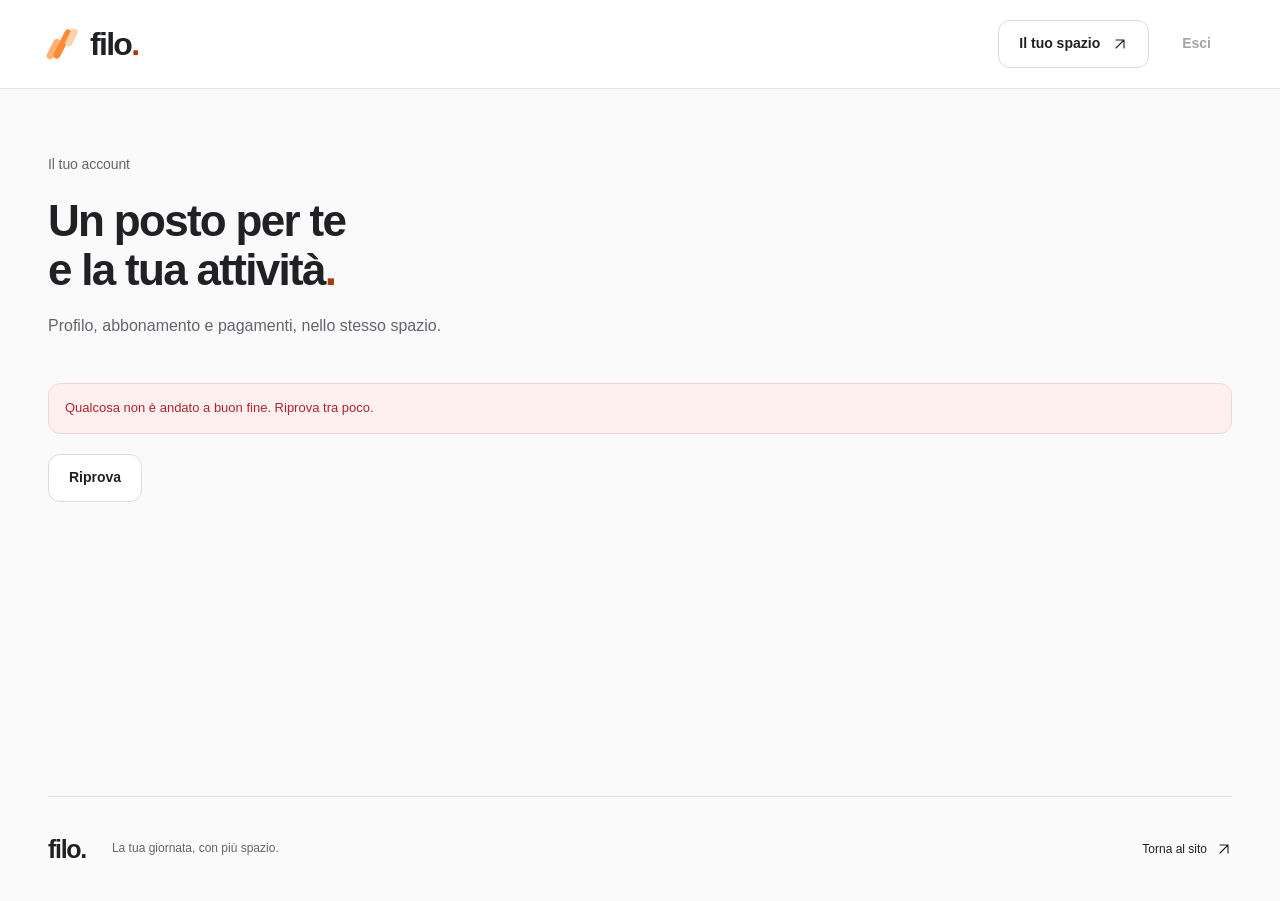
==== static/account.html @ f43377eb "Add public Filo site, persistent accounts and Stripe subscription flow" ====
<!doctype html>
<html lang="it">
<head>
  <meta charset="UTF-8">
  <meta name="viewport" content="width=device-width, initial-scale=1.0">
  <meta name="theme-color" content="#fafafa">
  <meta name="robots" content="noindex">
  <title>Il tuo account · Filo</title>
  <link rel="stylesheet" href="/static/site.css">
  <script src="/static/site.js" defer></script>
</head>
<body data-page="account">
  <a class="skip-link" href="#main-content">Vai al contenuto</a>
  <header class="site-header"><div class="header-inner"><a class="brand" href="/" aria-label="Filo, homepage"><span class="brand-mark" aria-hidden="true"><i></i><i></i><i></i></span><span>filo<span class="brand-dot">.</span></span></a><nav class="site-nav" aria-label="Navigazione account"><a class="button secondary" href="/app">Il tuo spazio <svg class="arrow-icon" viewBox="0 0 24 24" aria-hidden="true" focusable="false"><path d="M6 18 18 6M6 6h12v12"/></svg></a><button id="account-logout" class="button ghost" type="button" disabled>Esci</button></nav></div></header>
  <main id="main-content" class="account-main content-width" tabindex="-1">
    <div class="account-heading"><p class="eyebrow">Il tuo account</p><h1>Un posto per te<br>e la tua attività<span class="accent-dot">.</span></h1><p>Profilo, abbonamento e pagamenti, nello stesso spazio.</p></div>
    <div id="account-loading" class="notice quiet" role="status">Carichiamo il tuo account…</div>
    <div id="account-error" class="notice error" role="alert" hidden></div>
    <div id="account-content" class="account-grid" hidden>
      <section class="account-card profile-card" aria-labelledby="profile-title"><span id="profile-avatar" class="profile-avatar" aria-hidden="true">F</span><h2 id="profile-title">Il tuo profilo</h2><dl class="profile-details"><div><dt>Nome</dt><dd id="profile-name">—</dd></div><div><dt>Email o nome utente</dt><dd id="profile-email">—</dd></div><div><dt>Accesso</dt><dd id="profile-role">Account Filo</dd></div></dl><a class="button secondary full-width" href="/app">Apri la tua giornata <svg class="arrow-icon" viewBox="0 0 24 24" aria-hidden="true" focusable="false"><path d="M6 18 18 6M6 6h12v12"/></svg></a></section>
      <section class="account-card subscription-card" aria-labelledby="subscription-title">
        <div class="subscription-header"><h2 id="subscription-title">Il tuo abbonamento</h2><span id="subscription-status" class="status-pill">In caricamento</span></div>
        <div id="billing-return-notice" class="notice quiet" role="status" hidden></div>
        <h3 id="plan-name" class="plan-name">Filo</h3><p id="plan-price" class="plan-price"></p><p id="subscription-description" class="subscription-description"></p>
        <ul id="plan-features" class="plan-features"></ul>
        <div id="billing-unavailable" class="notice quiet" hidden><strong>I pagamenti non sono ancora disponibili.</strong><p>Il piano è in configurazione. Qui compariranno il prezzo e il pulsante per abbonarti quando sarà pronto.</p></div>
        <div class="billing-actions"><button id="billing-checkout" class="button primary" type="button" hidden>Vai al pagamento <svg class="arrow-icon" viewBox="0 0 24 24" aria-hidden="true" focusable="false"><path d="M6 18 18 6M6 6h12v12"/></svg></button><button id="billing-portal" class="button secondary" type="button" hidden>Gestisci abbonamento <svg class="arrow-icon" viewBox="0 0 24 24" aria-hidden="true" focusable="false"><path d="M6 18 18 6M6 6h12v12"/></svg></button><button id="billing-refresh" class="button ghost" type="button">Aggiorna stato</button></div>
        <p id="billing-payment-note" class="field-hint" hidden>Nel checkout vedrai il totale prima di confermare il pagamento.</p>
        <p id="billing-progress" class="field-hint" role="status" aria-live="polite"></p>
        <div id="billing-error" class="notice error" role="alert" hidden></div>
      </section>
    </div>
  </main>
  <footer class="site-footer content-width"><a class="footer-brand" href="/">filo.</a><p>La tua giornata, con più spazio.</p><a class="text-link" href="/">Torna al sito <svg class="arrow-icon" viewBox="0 0 24 24" aria-hidden="true" focusable="false"><path d="M6 18 18 6M6 6h12v12"/></svg></a></footer>
</body>
</html>
---- static/site.css ----
:root {
  --ink: #202124;
  --muted: #62656b;
  --bg: #fafafa;
  --surface: #fff;
  --quiet: #f0f1f2;
  --line: #e4e5e7;
  --accent: #ff8a30;
  --accent-hover: #ff9d50;
  --accent-ink: #a53e08;
  --error: #b42329;
  font-family: -apple-system, BlinkMacSystemFont, "Segoe UI", Inter, sans-serif;
  color: var(--ink);
  background: var(--bg);
  font-synthesis: none;
  -webkit-font-smoothing: antialiased;
}
* { box-sizing: border-box; }
html { scroll-behavior: smooth; scroll-padding-top: 100px; }
body { margin: 0; font-size: 16px; }
a { color: inherit; text-decoration: none; }
button, input { font: inherit; }
button { cursor: pointer; }
button:disabled { cursor: wait; opacity: .58; }
h1, h2, h3, p { margin: 0; }
p { color: var(--muted); line-height: 1.65; }
input, button, a { -webkit-tap-highlight-color: transparent; }
button, a { touch-action: manipulation; }
[hidden] { display: none !important; }
:focus-visible { outline: 3px solid var(--ink); outline-offset: 4px; }
main:focus { outline: none; }
.content-width { width: min(1184px, calc(100% - 96px)); margin-inline: auto; }
.skip-link { position: fixed; z-index: 20; top: 12px; left: 16px; min-height: 44px; padding: 12px 18px; border-radius: 10px; background: var(--ink); color: white; transform: translateY(-150%); }
.skip-link:focus { transform: translateY(0); }
.site-header { border-bottom: 1px solid var(--line); background: var(--surface); }
.header-inner { width: min(1280px, calc(100% - 96px)); min-height: 88px; margin: 0 auto; display: flex; align-items: center; justify-content: space-between; gap: 24px; }
.brand { display: inline-flex; align-items: center; gap: 12px; font-size: 32px; font-weight: 700; letter-spacing: -1.7px; min-height: 44px; flex-shrink: 0; }
.brand-dot { color: var(--accent-ink); }
.brand-mark { width: 30px; height: 32px; position: relative; }
.brand-mark i { position: absolute; width: 7px; border-radius: 6px; transform: rotate(27deg); background: var(--accent); }
.brand-mark i:nth-child(1) { height: 22px; left: 2px; top: 10px; background: #ffb075; }
.brand-mark i:nth-child(2) { height: 32px; left: 11px; top: 0; }
.brand-mark i:nth-child(3) { height: 19px; left: 20px; top: 0; background: #ffd1ac; }
.site-nav { display: flex; align-items: center; gap: 12px; }
.nav-link { display: flex; align-items: center; min-height: 44px; padding: 8px 12px; font-size: 14px; color: var(--muted); }
.nav-link:hover { color: var(--ink); }
.button { display: inline-flex; align-items: center; justify-content: center; gap: 12px; min-height: 48px; padding: 12px 20px; border: 1px solid transparent; border-radius: 12px; font-size: 14px; font-weight: 600; line-height: 1.4; text-align: center; transition: background .15s ease; }
.button > span { font-size: 18px; line-height: 1; }
.arrow-icon { width: 16px; height: 16px; display: inline-block; flex-shrink: 0; fill: none; stroke: currentColor; stroke-width: 1.65; stroke-linecap: round; stroke-linejoin: round; }
.button.primary { color: var(--ink); background: var(--accent); }
.button.primary:hover { background: var(--accent-hover); }
.button.secondary { background: white; border-color: #d9dbdf; }
.button.secondary:hover { background: var(--quiet); }
.button.ghost { color: var(--muted); background: transparent; }
.button.ghost:hover { background: var(--quiet); color: var(--ink); }
.full-width { width: 100%; }
.text-link { display: inline-flex; align-items: center; gap: 9px; min-height: 44px; font-size: 14px; font-weight: 500; }
.text-link:hover { text-decoration: underline; text-underline-offset: 4px; }
.text-link > span { font-size: 18px; }
.eyebrow { color: var(--muted); font-size: 14px; font-weight: 500; letter-spacing: -.1px; margin-bottom: 20px; }
.accent-dot { color: var(--accent-ink); }
.hero { display: grid; grid-template-columns: minmax(0, 1fr) minmax(0, 1fr); gap: 58px; padding-block: 104px 112px; align-items: center; }
.hero h1, .auth-intro h1 { font-size: clamp(44px, 4.3vw, 62px); line-height: 1.04; letter-spacing: -2.8px; font-weight: 650; }
.hero-description { margin-top: 26px; max-width: 425px; font-size: 18px; line-height: 1.6; }
.hero-actions { display: flex; align-items: center; flex-wrap: wrap; gap: 16px 22px; margin-top: 32px; }
.hero-note { margin-top: 18px; font-size: 12px; }
.product-composition { min-width: 0; padding: 20px; background: #f0f1f2; border: 1px solid #e7e8ea; border-radius: 28px; }
.composition-label { display: flex; align-items: center; justify-content: space-between; margin: 2px 4px 18px; }
.small-brand { font-size: 23px; font-weight: 700; letter-spacing: -1.3px; }
.composition-label > span:last-child { font-size: 12px; color: var(--muted); }
.composition-grid { display: grid; grid-template-columns: minmax(0, 1.2fr) minmax(0, .85fr); gap: 12px; }
.product-priorities { padding: 22px 20px; border: 1px solid var(--line); background: white; border-radius: 18px; }
.product-card-top { display: flex; align-items: flex-start; justify-content: space-between; gap: 8px; padding-bottom: 14px; }
.product-card-top h2 { font-size: 25px; font-weight: 650; letter-spacing: -.9px; line-height: 1.15; }
.circle-arrow { display: flex; align-items: center; justify-content: center; flex-shrink: 0; width: 28px; height: 28px; border-radius: 50%; background: var(--accent); font-size: 20px; }
.product-line { display: flex; align-items: flex-start; gap: 10px; border-top: 1px solid var(--line); padding-top: 17px; margin-top: 17px; }
.product-number { display: flex; align-items: center; justify-content: center; width: 24px; height: 24px; flex-shrink: 0; border-radius: 7px; background: var(--quiet); color: var(--muted); font-size: 12px; font-weight: 600; }
.product-number.first { background: #fff3e9; color: var(--accent-ink); }
.product-line h3 { font-size: 13px; font-weight: 600; line-height: 1.45; }
.product-line p { margin-top: 5px; font-size: 12px; line-height: 1.5; }
.product-side { display: flex; flex-direction: column; gap: 12px; }
.product-recap, .product-agenda { padding: 20px 18px; border-radius: 18px; }
.product-recap { background: #e5e7e9; }
.product-agenda { flex: 1; background: white; border: 1px solid var(--line); }
.product-label { display: block; color: var(--muted); font-size: 10px; font-weight: 600; letter-spacing: .04em; margin-bottom: 13px; }
.product-side h3 { font-size: 19px; line-height: 1.2; letter-spacing: -.5px; font-weight: 600; }
.product-side p { margin-top: 9px; font-size: 12px; line-height: 1.5; }
.agenda-glyph { display: flex; gap: 5px; margin-bottom: 13px; }
.agenda-glyph i { width: 16px; height: 3px; border-radius: 3px; background: #d7d9dd; }
.agenda-glyph i:first-child { background: var(--accent); }
.composition-caption { margin: 13px 4px 0; color: var(--muted); font-size: 11px; }
.how-section { padding-block: 90px 100px; border-top: 1px solid var(--line); border-bottom: 1px solid var(--line); background: white; }
.section-heading h2, .plan-copy h2, .closing-section h2 { font-size: 44px; line-height: 1.12; letter-spacing: -1.7px; font-weight: 650; }
.feature-grid { display: grid; grid-template-columns: repeat(3, minmax(0, 1fr)); gap: 54px; margin-top: 54px; }
.feature-index { display: block; padding-bottom: 18px; margin-bottom: 20px; border-bottom: 1px solid var(--line); color: var(--muted); font-size: 13px; font-variant-numeric: tabular-nums; }
.feature h3 { font-size: 20px; font-weight: 600; letter-spacing: -.5px; line-height: 1.35; }
.feature p { margin-top: 13px; font-size: 15px; }
.plan-section { display: grid; grid-template-columns: minmax(0, 1fr) minmax(0, .8fr); gap: 120px; padding-block: 106px; align-items: center; }
.plan-copy > p:last-child { margin-top: 26px; max-width: 480px; }
.plan-invitation { padding: 32px; border: 1px solid var(--line); border-radius: 24px; background: white; }
.plan-logo { display: block; font-size: 38px; line-height: 1; letter-spacing: -2px; font-weight: 700; margin-bottom: 38px; }
.plan-logo > span { color: var(--accent-ink); }
.plan-invitation h3 { font-size: 22px; letter-spacing: -.6px; font-weight: 600; }
.plan-invitation p { margin-top: 13px; font-size: 14px; }
.plan-invitation .button { margin-top: 26px; width: 100%; }
.closing-section { display: flex; align-items: center; justify-content: space-between; gap: 32px; padding-block: 54px 90px; }
.closing-section h2 { font-size: 36px; letter-spacing: -1.3px; }
.site-footer { display: flex; align-items: center; flex-wrap: wrap; gap: 18px 26px; padding-block: 30px; border-top: 1px solid var(--line); }
.footer-brand { font-size: 25px; font-weight: 700; letter-spacing: -1.3px; min-height: 44px; display: flex; align-items: center; }
.site-footer p { font-size: 12px; }
.site-footer > a:last-child { margin-left: auto; font-size: 12px; }
/* The login is an ordinary page, with no native browser authentication prompt. */
.auth-layout { display: grid; grid-template-columns: minmax(0, 1fr) minmax(0, 430px); gap: 88px; align-items: center; min-height: calc(100vh - 180px); padding-block: 64px; }
.auth-intro > p:not(.eyebrow) { margin-top: 26px; max-width: 380px; font-size: 18px; }
.auth-assurance { display: flex; align-items: flex-start; gap: 12px; max-width: 350px; margin-top: 60px; }
.auth-assurance > .arrow-icon { width: 30px; height: 30px; padding: 7px; background: var(--quiet); border-radius: 9px; flex-shrink: 0; }
.auth-assurance p { font-size: 13px; }
.auth-card { padding: 34px; background: white; border: 1px solid var(--line); border-radius: 24px; min-width: 0; }
.auth-heading { margin-bottom: 30px; }
.auth-heading h2 { font-size: 25px; font-weight: 600; letter-spacing: -.8px; line-height: 1.3; }
.auth-heading p { margin-top: 9px; font-size: 14px; }
.field { margin-bottom: 22px; }
label { display: block; color: var(--ink); font-size: 13px; font-weight: 600; margin-bottom: 9px; }
input { display: block; width: 100%; min-height: 48px; border: 1px solid #d9dbdf; border-radius: 11px; background: white; color: var(--ink); padding: 12px 13px; font-size: 16px; line-height: 1.4; }
input::placeholder { color: #707379; }
input:focus { border-color: var(--ink); outline: 2px solid var(--ink); outline-offset: 2px; }
.password-field { position: relative; }
.password-field input { padding-right: 76px; }
.password-toggle { position: absolute; right: 2px; top: 2px; min-height: 44px; padding: 10px 12px; border: 0; border-radius: 9px; background: transparent; color: var(--muted); font-size: 12px; font-weight: 600; }
.password-toggle:hover { color: var(--ink); background: var(--quiet); }
.field-hint { font-size: 12px; line-height: 1.55; margin-top: 9px; }
.registration-note { font-size: 12px; margin: 2px 0 22px; }
.legacy-note { margin: 0 0 22px; }
.legacy-note strong { font-weight: 600; color: var(--ink); }
.auth-switch { text-align: center; font-size: 13px; margin-top: 18px; }
.auth-switch .text-link { font-size: 13px; }
.auth-footer { display: flex; align-items: center; justify-content: space-between; min-height: 80px; border-top: 1px solid var(--line); }
.auth-footer span { font-size: 20px; font-weight: 600; letter-spacing: -1px; }
.auth-footer p { font-size: 12px; }
.notice { padding: 14px 16px; border-radius: 12px; font-size: 13px; line-height: 1.6; overflow-wrap: anywhere; margin-bottom: 20px; }
.notice.quiet { background: var(--quiet); color: var(--muted); }
.notice.error { background: #fff0f0; color: var(--error); border: 1px solid #f1d7d8; }
.notice strong { display: block; color: var(--ink); font-weight: 600; }
.notice p { margin-top: 4px; font-size: 13px; }
.account-main { padding-block: 64px 100px; min-height: calc(100vh - 193px); }
.account-heading { margin-bottom: 44px; }
.account-heading h1 { font-size: 44px; line-height: 1.12; letter-spacing: -1.7px; font-weight: 650; }
.account-heading > p:last-child { margin-top: 18px; font-size: 16px; }
.account-grid { display: grid; grid-template-columns: minmax(0, .65fr) minmax(0, 1fr); gap: 24px; align-items: start; }
.account-card { padding: 30px; background: white; border: 1px solid var(--line); border-radius: 22px; min-width: 0; }
.account-card h2 { font-size: 20px; font-weight: 600; letter-spacing: -.5px; }
.profile-avatar { display: flex; align-items: center; justify-content: center; width: 54px; height: 54px; border-radius: 50%; background: #e7e8eb; font-size: 20px; font-weight: 600; margin-bottom: 22px; }
.profile-details { margin: 30px 0; }
.profile-details > div { display: block; padding: 15px 0; border-top: 1px solid var(--line); }
.profile-details dt { color: var(--muted); font-size: 12px; }
.profile-details dd { margin: 7px 0 0; font-size: 14px; overflow-wrap: anywhere; line-height: 1.5; }
.subscription-header { display: flex; align-items: flex-start; justify-content: space-between; gap: 18px; margin-bottom: 30px; }
.status-pill { display: inline-flex; align-items: center; gap: 6px; background: var(--quiet); color: var(--muted); border-radius: 8px; padding: 6px 9px; font-size: 12px; font-weight: 500; white-space: nowrap; }
.status-pill::before { content: ""; width: 5px; height: 5px; border-radius: 50%; background: currentColor; }
.status-pill.active { background: #fff3e9; color: var(--accent-ink); }
.plan-name { font-size: 28px; font-weight: 650; letter-spacing: -.9px; }
.plan-price { font-size: 22px; font-weight: 500; letter-spacing: -.5px; color: var(--ink); margin-top: 9px; }
.subscription-description { margin-top: 15px; font-size: 14px; }
.plan-features { padding: 0; margin: 25px 0; list-style: none; display: grid; gap: 12px; }
.plan-features li { display: flex; align-items: flex-start; gap: 10px; color: var(--muted); font-size: 14px; line-height: 1.5; }
.plan-features li::before { content: "✓"; flex-shrink: 0; color: var(--ink); font-size: 13px; padding-top: 1px; }
.billing-actions { display: flex; align-items: center; flex-wrap: wrap; gap: 10px; }
#billing-return-notice { margin-top: -5px; }
#billing-error { margin-top: 18px; margin-bottom: 0; }
@media (min-width: 1440px) {
  .hero { gap: 68px; }
}
@media (max-width: 1100px) {
  .content-width, .header-inner { width: calc(100% - 64px); }
  .hero { gap: 32px; padding-block: 80px; }
  .hero h1, .auth-intro h1 { font-size: 48px; letter-spacing: -2.2px; }
  .hero-description { font-size: 16px; }
  .product-composition { padding: 15px; }
  .product-priorities { padding: 18px 14px; }
  .product-line { gap: 8px; }
  .product-recap, .product-agenda { padding: 18px 13px; }
  .product-card-top h2 { font-size: 23px; }
  .circle-arrow { display: none; }
  .product-side h3 { font-size: 18px; }
  .feature-grid { gap: 34px; }
  .plan-section { gap: 70px; }
  .auth-layout { gap: 50px; grid-template-columns: minmax(0, 1fr) minmax(0, 400px); }
}
@media (max-width: 860px) {
  .desktop-link { display: none; }
  .hero { grid-template-columns: 1fr; gap: 48px; max-width: 650px; }
  .hero h1, .auth-intro h1 { font-size: 58px; }
  .hero-description { max-width: 510px; font-size: 18px; }
  .hero-copy { max-width: 600px; }
  .product-composition { padding: 24px; }
  .product-priorities { padding: 25px; }
  .product-line { gap: 12px; padding-top: 20px; margin-top: 20px; }
  .product-card-top h2 { font-size: 29px; }
  .product-line h3 { font-size: 15px; }
  .product-line p { font-size: 13px; }
  .product-recap, .product-agenda { padding: 24px 22px; }
  .product-side h3 { font-size: 23px; }
  .product-side p { font-size: 13px; }
  .product-label { font-size: 11px; }
  .composition-caption { font-size: 12px; }
  .how-section { padding-block: 70px; }
  .section-heading h2, .plan-copy h2 { font-size: 38px; }
  .feature-grid { gap: 26px; }
  .feature h3 { font-size: 18px; }
  .feature p { font-size: 14px; }
  .plan-section { gap: 36px; padding-block: 80px; }
  .plan-invitation { padding: 25px; }
  .plan-invitation h3 { font-size: 20px; }
  .closing-section h2 { font-size: 32px; }
  .auth-layout { grid-template-columns: 1fr; gap: 36px; max-width: 460px; padding-block: 50px; }
  .auth-intro h1 { font-size: 42px; letter-spacing: -1.9px; }
  .auth-intro > p:not(.eyebrow) { font-size: 15px; margin-top: 18px; }
  .auth-assurance { display: none; }
  .account-grid { grid-template-columns: minmax(0, .72fr) minmax(0, 1fr); gap: 18px; }
  .account-card { padding: 24px; }
  .subscription-header { flex-direction: column; gap: 12px; }
}
@media (max-width: 600px) {
  .content-width, .header-inner { width: calc(100% - 40px); }
  .header-inner { min-height: 76px; gap: 12px; }
  .brand { font-size: 29px; gap: 9px; }
  .brand-mark { transform: scale(.85); transform-origin: left center; width: 26px; }
  .site-nav { gap: 6px; }
  .header-cta { display: none; }
  .button { min-height: 48px; padding: 12px 16px; }
  .site-nav .button { min-height: 44px; padding: 10px 12px; font-size: 13px; }
  .site-nav .button > span { font-size: 17px; }
  .hero { gap: 40px; padding-block: 56px 60px; }
  .eyebrow { font-size: 13px; margin-bottom: 18px; }
  .hero h1 { font-size: clamp(39px, 10.8vw, 58px); letter-spacing: -2px; }
  .hero-description { margin-top: 22px; font-size: 16px; }
  .hero-actions { gap: 12px; margin-top: 26px; align-items: flex-start; flex-direction: column; }
  .hero-note { font-size: 12px; margin-top: 15px; }
  .product-composition { padding: 14px; border-radius: 22px; }
  .composition-grid { grid-template-columns: minmax(0, 1fr); gap: 10px; }
  .composition-label { margin-bottom: 14px; }
  .product-priorities { padding: 22px; border-radius: 16px; }
  .product-card-top h2 { font-size: 26px; }
  .product-card-top h2 br { display: none; }
  .circle-arrow { display: flex; }
  .product-line { gap: 12px; padding-top: 16px; margin-top: 16px; }
  .product-line h3 { font-size: 14px; }
  .product-line p { font-size: 12px; }
  .product-side { display: grid; grid-template-columns: minmax(0, 1fr) minmax(0, 1fr); gap: 10px; }
  .product-recap, .product-agenda { border-radius: 16px; padding: 18px 14px; }
  .product-side h3 { font-size: 19px; }
  .product-side p { font-size: 12px; }
  .product-label { font-size: 10px; }
  .agenda-glyph { display: none; }
  .composition-caption { font-size: 11px; margin-inline: 2px; }
  .how-section { padding-block: 58px 60px; }
  .section-heading h2, .plan-copy h2 { font-size: 33px; letter-spacing: -1.3px; }
  .feature-grid { grid-template-columns: 1fr; gap: 34px; margin-top: 36px; }
  .feature-index { padding-bottom: 12px; margin-bottom: 16px; }
  .feature h3 { font-size: 21px; }
  .feature p { font-size: 15px; margin-top: 9px; }
  .plan-section { grid-template-columns: 1fr; gap: 32px; padding-block: 60px; }
  .plan-copy > p:last-child { margin-top: 20px; font-size: 15px; }
  .plan-invitation { padding: 25px; border-radius: 20px; }
  .plan-logo { margin-bottom: 26px; }
  .plan-invitation h3 { font-size: 22px; }
  .closing-section { align-items: flex-start; flex-direction: column; padding-block: 16px 60px; gap: 25px; }
  .closing-section h2 { font-size: 30px; }
  .site-footer { column-gap: 20px; row-gap: 6px; padding-block: 24px; }
  .site-footer > a:last-child { margin-left: 0; width: 100%; }
  .site-footer p { font-size: 11px; }
  .header-inner > .text-link { font-size: 12px; gap: 5px; }
  .auth-layout { padding-block: 38px 44px; gap: 30px; }
  .auth-intro h1 { font-size: 37px; letter-spacing: -1.7px; }
  .auth-card { padding: 26px 22px; border-radius: 20px; }
  .auth-heading h2 { font-size: 23px; }
  .auth-heading { margin-bottom: 25px; }
  .auth-footer { min-height: 72px; }
  .account-main { padding-block: 38px 60px; }
  .account-heading { margin-bottom: 28px; }
  .account-heading h1 { font-size: 34px; letter-spacing: -1.5px; }
  .account-heading > p:last-child { font-size: 14px; margin-top: 16px; }
  .account-grid { grid-template-columns: 1fr; gap: 20px; }
  .account-card { padding: 24px; border-radius: 20px; }
  .subscription-header { flex-direction: row; flex-wrap: wrap; }
  .billing-actions { align-items: stretch; }
  .billing-actions > .button:not(.ghost) { width: 100%; }
  .plan-price { font-size: 20px; }
}
@media (prefers-reduced-motion: reduce) {
  html { scroll-behavior: auto; }
  *, *::before, *::after { transition: none !important; }
}
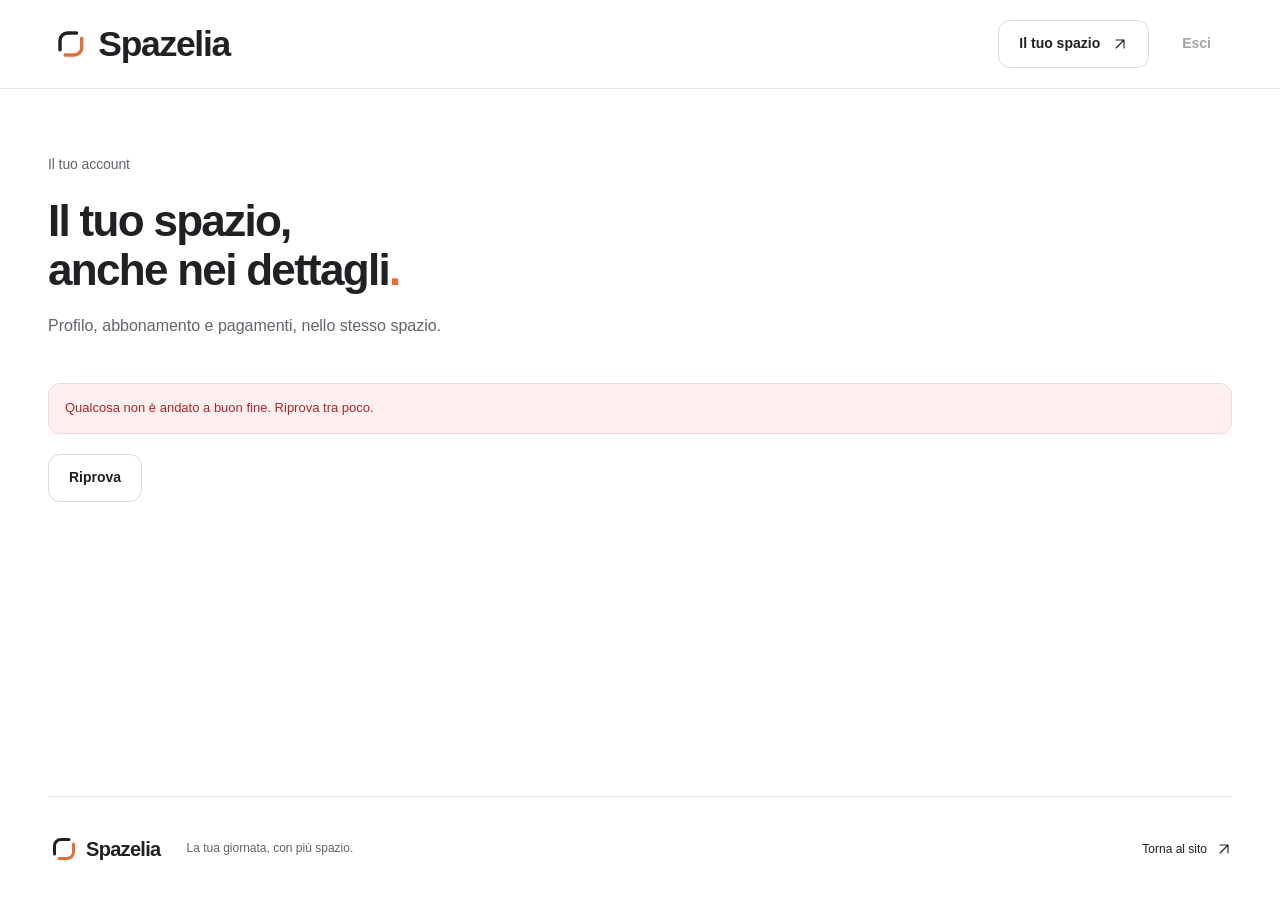
==== commit 3657ec5e: "Rebrand the complete product as Spazelia" ====
--- a/static/account.html
+++ b/static/account.html
@@ -3,25 +3,26 @@
 <head>
   <meta charset="UTF-8">
   <meta name="viewport" content="width=device-width, initial-scale=1.0">
-  <meta name="theme-color" content="#fafafa">
+  <meta name="theme-color" content="#FFFFFF">
+  <link rel="icon" href="/static/brand/spazelia-icon.svg" type="image/svg+xml">
   <meta name="robots" content="noindex">
-  <title>Il tuo account · Filo</title>
+  <title>Il tuo account · Spazelia</title>
   <link rel="stylesheet" href="/static/site.css">
   <script src="/static/site.js" defer></script>
 </head>
 <body data-page="account">
   <a class="skip-link" href="#main-content">Vai al contenuto</a>
-  <header class="site-header"><div class="header-inner"><a class="brand" href="/" aria-label="Filo, homepage"><span class="brand-mark" aria-hidden="true"><i></i><i></i><i></i></span><span>filo<span class="brand-dot">.</span></span></a><nav class="site-nav" aria-label="Navigazione account"><a class="button secondary" href="/app">Il tuo spazio <svg class="arrow-icon" viewBox="0 0 24 24" aria-hidden="true" focusable="false"><path d="M6 18 18 6M6 6h12v12"/></svg></a><button id="account-logout" class="button ghost" type="button" disabled>Esci</button></nav></div></header>
+  <header class="site-header"><div class="header-inner"><a class="brand" href="/" aria-label="Spazelia, homepage"><img class="brand-wordmark" src="/static/brand/spazelia-wordmark.svg" width="200" height="60" alt="Spazelia"></a><nav class="site-nav" aria-label="Navigazione account"><a class="button secondary" href="/app">Il tuo spazio <svg class="arrow-icon" viewBox="0 0 24 24" aria-hidden="true" focusable="false"><path d="M6 18 18 6M6 6h12v12"/></svg></a><button id="account-logout" class="button ghost" type="button" disabled>Esci</button></nav></div></header>
   <main id="main-content" class="account-main content-width" tabindex="-1">
-    <div class="account-heading"><p class="eyebrow">Il tuo account</p><h1>Un posto per te<br>e la tua attività<span class="accent-dot">.</span></h1><p>Profilo, abbonamento e pagamenti, nello stesso spazio.</p></div>
+    <div class="account-heading"><p class="eyebrow">Il tuo account</p><h1>Il tuo spazio,<br>anche nei dettagli<span class="accent-dot">.</span></h1><p>Profilo, abbonamento e pagamenti, nello stesso spazio.</p></div>
     <div id="account-loading" class="notice quiet" role="status">Carichiamo il tuo account…</div>
     <div id="account-error" class="notice error" role="alert" hidden></div>
     <div id="account-content" class="account-grid" hidden>
-      <section class="account-card profile-card" aria-labelledby="profile-title"><span id="profile-avatar" class="profile-avatar" aria-hidden="true">F</span><h2 id="profile-title">Il tuo profilo</h2><dl class="profile-details"><div><dt>Nome</dt><dd id="profile-name">—</dd></div><div><dt>Email o nome utente</dt><dd id="profile-email">—</dd></div><div><dt>Accesso</dt><dd id="profile-role">Account Filo</dd></div></dl><a class="button secondary full-width" href="/app">Apri la tua giornata <svg class="arrow-icon" viewBox="0 0 24 24" aria-hidden="true" focusable="false"><path d="M6 18 18 6M6 6h12v12"/></svg></a></section>
+      <section class="account-card profile-card" aria-labelledby="profile-title"><span id="profile-avatar" class="profile-avatar" aria-hidden="true">S</span><h2 id="profile-title">Il tuo profilo</h2><dl class="profile-details"><div><dt>Nome</dt><dd id="profile-name">—</dd></div><div><dt>Email o nome utente</dt><dd id="profile-email">—</dd></div><div><dt>Accesso</dt><dd id="profile-role">Account Spazelia</dd></div></dl><a class="button secondary full-width" href="/app">Apri la tua giornata <svg class="arrow-icon" viewBox="0 0 24 24" aria-hidden="true" focusable="false"><path d="M6 18 18 6M6 6h12v12"/></svg></a></section>
       <section class="account-card subscription-card" aria-labelledby="subscription-title">
         <div class="subscription-header"><h2 id="subscription-title">Il tuo abbonamento</h2><span id="subscription-status" class="status-pill">In caricamento</span></div>
         <div id="billing-return-notice" class="notice quiet" role="status" hidden></div>
-        <h3 id="plan-name" class="plan-name">Filo</h3><p id="plan-price" class="plan-price"></p><p id="subscription-description" class="subscription-description"></p>
+        <h3 id="plan-name" class="plan-name">Spazelia</h3><p id="plan-price" class="plan-price"></p><p id="subscription-description" class="subscription-description"></p>
         <ul id="plan-features" class="plan-features"></ul>
         <div id="billing-unavailable" class="notice quiet" hidden><strong>I pagamenti non sono ancora disponibili.</strong><p>Il piano è in configurazione. Qui compariranno il prezzo e il pulsante per abbonarti quando sarà pronto.</p></div>
         <div class="billing-actions"><button id="billing-checkout" class="button primary" type="button" hidden>Vai al pagamento <svg class="arrow-icon" viewBox="0 0 24 24" aria-hidden="true" focusable="false"><path d="M6 18 18 6M6 6h12v12"/></svg></button><button id="billing-portal" class="button secondary" type="button" hidden>Gestisci abbonamento <svg class="arrow-icon" viewBox="0 0 24 24" aria-hidden="true" focusable="false"><path d="M6 18 18 6M6 6h12v12"/></svg></button><button id="billing-refresh" class="button ghost" type="button">Aggiorna stato</button></div>
@@ -31,6 +32,6 @@
       </section>
     </div>
   </main>
-  <footer class="site-footer content-width"><a class="footer-brand" href="/">filo.</a><p>La tua giornata, con più spazio.</p><a class="text-link" href="/">Torna al sito <svg class="arrow-icon" viewBox="0 0 24 24" aria-hidden="true" focusable="false"><path d="M6 18 18 6M6 6h12v12"/></svg></a></footer>
+  <footer class="site-footer content-width"><a class="footer-brand" href="/" aria-label="Spazelia, homepage"><img src="/static/brand/spazelia-icon.svg" width="32" height="32" alt=""><span>Spazelia</span></a><p>La tua giornata, con più spazio.</p><a class="text-link" href="/">Torna al sito <svg class="arrow-icon" viewBox="0 0 24 24" aria-hidden="true" focusable="false"><path d="M6 18 18 6M6 6h12v12"/></svg></a></footer>
 </body>
 </html>
--- a/static/site.css
+++ b/static/site.css
@@ -1,15 +1,16 @@
 :root {
   --ink: #202124;
-  --muted: #62656b;
-  --bg: #fafafa;
+  --muted: #61646b;
+  --bg: #ffffff;
   --surface: #fff;
-  --quiet: #f0f1f2;
-  --line: #e4e5e7;
-  --accent: #ff8a30;
-  --accent-hover: #ff9d50;
-  --accent-ink: #a53e08;
+  --quiet: #f4f5f6;
+  --line: #e4e6e9;
+  --accent: #e56f32;
+  --action: #b44922;
+  --action-hover: #96391a;
+  --accent-ink: #b44922;
   --error: #b42329;
-  font-family: -apple-system, BlinkMacSystemFont, "Segoe UI", Inter, sans-serif;
+  font-family: -apple-system, BlinkMacSystemFont, "Segoe UI", Helvetica, Arial, sans-serif;
   color: var(--ink);
   background: var(--bg);
   font-synthesis: none;
@@ -34,21 +35,16 @@
 .skip-link:focus { transform: translateY(0); }
 .site-header { border-bottom: 1px solid var(--line); background: var(--surface); }
 .header-inner { width: min(1280px, calc(100% - 96px)); min-height: 88px; margin: 0 auto; display: flex; align-items: center; justify-content: space-between; gap: 24px; }
-.brand { display: inline-flex; align-items: center; gap: 12px; font-size: 32px; font-weight: 700; letter-spacing: -1.7px; min-height: 44px; flex-shrink: 0; }
-.brand-dot { color: var(--accent-ink); }
-.brand-mark { width: 30px; height: 32px; position: relative; }
-.brand-mark i { position: absolute; width: 7px; border-radius: 6px; transform: rotate(27deg); background: var(--accent); }
-.brand-mark i:nth-child(1) { height: 22px; left: 2px; top: 10px; background: #ffb075; }
-.brand-mark i:nth-child(2) { height: 32px; left: 11px; top: 0; }
-.brand-mark i:nth-child(3) { height: 19px; left: 20px; top: 0; background: #ffd1ac; }
+.brand { display: inline-flex; align-items: center; min-height: 44px; flex-shrink: 0; }
+.brand-wordmark { display: block; width: 200px; height: auto; }
 .site-nav { display: flex; align-items: center; gap: 12px; }
 .nav-link { display: flex; align-items: center; min-height: 44px; padding: 8px 12px; font-size: 14px; color: var(--muted); }
 .nav-link:hover { color: var(--ink); }
 .button { display: inline-flex; align-items: center; justify-content: center; gap: 12px; min-height: 48px; padding: 12px 20px; border: 1px solid transparent; border-radius: 12px; font-size: 14px; font-weight: 600; line-height: 1.4; text-align: center; transition: background .15s ease; }
 .button > span { font-size: 18px; line-height: 1; }
 .arrow-icon { width: 16px; height: 16px; display: inline-block; flex-shrink: 0; fill: none; stroke: currentColor; stroke-width: 1.65; stroke-linecap: round; stroke-linejoin: round; }
-.button.primary { color: var(--ink); background: var(--accent); }
-.button.primary:hover { background: var(--accent-hover); }
+.button.primary { color: white; background: var(--action); }
+.button.primary:hover { background: var(--action-hover); }
 .button.secondary { background: white; border-color: #d9dbdf; }
 .button.secondary:hover { background: var(--quiet); }
 .button.ghost { color: var(--muted); background: transparent; }
@@ -57,16 +53,18 @@
 .text-link { display: inline-flex; align-items: center; gap: 9px; min-height: 44px; font-size: 14px; font-weight: 500; }
 .text-link:hover { text-decoration: underline; text-underline-offset: 4px; }
 .text-link > span { font-size: 18px; }
-.eyebrow { color: var(--muted); font-size: 14px; font-weight: 500; letter-spacing: -.1px; margin-bottom: 20px; }
-.accent-dot { color: var(--accent-ink); }
-.hero { display: grid; grid-template-columns: minmax(0, 1fr) minmax(0, 1fr); gap: 58px; padding-block: 104px 112px; align-items: center; }
-.hero h1, .auth-intro h1 { font-size: clamp(44px, 4.3vw, 62px); line-height: 1.04; letter-spacing: -2.8px; font-weight: 650; }
-.hero-description { margin-top: 26px; max-width: 425px; font-size: 18px; line-height: 1.6; }
+.eyebrow { display: flex; align-items: center; gap: 9px; color: var(--muted); font-size: 14px; font-weight: 500; letter-spacing: -.1px; margin-bottom: 20px; }
+.eyebrow-line { width: 20px; height: 3px; border-radius: 3px; background: var(--accent); }
+.accent-dot { color: var(--accent); }
+.hero { display: grid; grid-template-columns: minmax(0, 1fr) minmax(0, 1fr); gap: 56px; padding-block: 96px 108px; align-items: center; }
+.hero h1, .auth-intro h1 { font-size: clamp(44px, 4.5vw, 66px); line-height: 1.05; letter-spacing: -2.8px; font-weight: 600; }
+.hero-description { margin-top: 26px; max-width: 435px; font-size: 18px; line-height: 1.6; }
 .hero-actions { display: flex; align-items: center; flex-wrap: wrap; gap: 16px 22px; margin-top: 32px; }
-.hero-note { margin-top: 18px; font-size: 12px; }
-.product-composition { min-width: 0; padding: 20px; background: #f0f1f2; border: 1px solid #e7e8ea; border-radius: 28px; }
+.hero-note { margin-top: 20px; max-width: 365px; font-size: 12px; }
+.product-composition { min-width: 0; padding: 20px; background: var(--quiet); border: 1px solid var(--line); border-radius: 28px; box-shadow: 0 18px 60px rgba(32, 33, 36, .05); }
 .composition-label { display: flex; align-items: center; justify-content: space-between; margin: 2px 4px 18px; }
-.small-brand { font-size: 23px; font-weight: 700; letter-spacing: -1.3px; }
+.small-brand { display: inline-flex; align-items: center; gap: 6px; font-size: 18px; font-weight: 600; letter-spacing: -.65px; }
+.small-brand img { display: block; flex-shrink: 0; }
 .composition-label > span:last-child { font-size: 12px; color: var(--muted); }
 .composition-grid { display: grid; grid-template-columns: minmax(0, 1.2fr) minmax(0, .85fr); gap: 12px; }
 .product-priorities { padding: 22px 20px; border: 1px solid var(--line); background: white; border-radius: 18px; }
@@ -75,21 +73,21 @@
 .circle-arrow { display: flex; align-items: center; justify-content: center; flex-shrink: 0; width: 28px; height: 28px; border-radius: 50%; background: var(--accent); font-size: 20px; }
 .product-line { display: flex; align-items: flex-start; gap: 10px; border-top: 1px solid var(--line); padding-top: 17px; margin-top: 17px; }
 .product-number { display: flex; align-items: center; justify-content: center; width: 24px; height: 24px; flex-shrink: 0; border-radius: 7px; background: var(--quiet); color: var(--muted); font-size: 12px; font-weight: 600; }
-.product-number.first { background: #fff3e9; color: var(--accent-ink); }
+.product-number.first { background: #fff2ea; color: var(--accent-ink); }
 .product-line h3 { font-size: 13px; font-weight: 600; line-height: 1.45; }
 .product-line p { margin-top: 5px; font-size: 12px; line-height: 1.5; }
 .product-side { display: flex; flex-direction: column; gap: 12px; }
 .product-recap, .product-agenda { padding: 20px 18px; border-radius: 18px; }
-.product-recap { background: #e5e7e9; }
+.product-recap { background: #eceef0; }
 .product-agenda { flex: 1; background: white; border: 1px solid var(--line); }
-.product-label { display: block; color: var(--muted); font-size: 10px; font-weight: 600; letter-spacing: .04em; margin-bottom: 13px; }
+.product-label { display: block; color: var(--muted); font-size: 10px; font-weight: 600; letter-spacing: 0; margin-bottom: 13px; }
 .product-side h3 { font-size: 19px; line-height: 1.2; letter-spacing: -.5px; font-weight: 600; }
 .product-side p { margin-top: 9px; font-size: 12px; line-height: 1.5; }
 .agenda-glyph { display: flex; gap: 5px; margin-bottom: 13px; }
 .agenda-glyph i { width: 16px; height: 3px; border-radius: 3px; background: #d7d9dd; }
 .agenda-glyph i:first-child { background: var(--accent); }
 .composition-caption { margin: 13px 4px 0; color: var(--muted); font-size: 11px; }
-.how-section { padding-block: 90px 100px; border-top: 1px solid var(--line); border-bottom: 1px solid var(--line); background: white; }
+.how-section { padding-block: 90px 100px; border-top: 1px solid var(--line); border-bottom: 1px solid var(--line); background: #f8f9fa; }
 .section-heading h2, .plan-copy h2, .closing-section h2 { font-size: 44px; line-height: 1.12; letter-spacing: -1.7px; font-weight: 650; }
 .feature-grid { display: grid; grid-template-columns: repeat(3, minmax(0, 1fr)); gap: 54px; margin-top: 54px; }
 .feature-index { display: block; padding-bottom: 18px; margin-bottom: 20px; border-bottom: 1px solid var(--line); color: var(--muted); font-size: 13px; font-variant-numeric: tabular-nums; }
@@ -98,15 +96,15 @@
 .plan-section { display: grid; grid-template-columns: minmax(0, 1fr) minmax(0, .8fr); gap: 120px; padding-block: 106px; align-items: center; }
 .plan-copy > p:last-child { margin-top: 26px; max-width: 480px; }
 .plan-invitation { padding: 32px; border: 1px solid var(--line); border-radius: 24px; background: white; }
-.plan-logo { display: block; font-size: 38px; line-height: 1; letter-spacing: -2px; font-weight: 700; margin-bottom: 38px; }
-.plan-logo > span { color: var(--accent-ink); }
+.plan-logo { display: block; width: 200px; max-width: 100%; height: auto; margin: -10px 0 26px -8px; }
 .plan-invitation h3 { font-size: 22px; letter-spacing: -.6px; font-weight: 600; }
 .plan-invitation p { margin-top: 13px; font-size: 14px; }
 .plan-invitation .button { margin-top: 26px; width: 100%; }
 .closing-section { display: flex; align-items: center; justify-content: space-between; gap: 32px; padding-block: 54px 90px; }
 .closing-section h2 { font-size: 36px; letter-spacing: -1.3px; }
 .site-footer { display: flex; align-items: center; flex-wrap: wrap; gap: 18px 26px; padding-block: 30px; border-top: 1px solid var(--line); }
-.footer-brand { font-size: 25px; font-weight: 700; letter-spacing: -1.3px; min-height: 44px; display: flex; align-items: center; }
+.footer-brand { display: inline-flex; align-items: center; gap: 6px; min-height: 44px; font-size: 20px; font-weight: 600; letter-spacing: -.7px; flex-shrink: 0; }
+.footer-brand img { display: block; flex-shrink: 0; }
 .site-footer p { font-size: 12px; }
 .site-footer > a:last-child { margin-left: auto; font-size: 12px; }
 /* The login is an ordinary page, with no native browser authentication prompt. */
@@ -115,7 +113,7 @@
 .auth-assurance { display: flex; align-items: flex-start; gap: 12px; max-width: 350px; margin-top: 60px; }
 .auth-assurance > .arrow-icon { width: 30px; height: 30px; padding: 7px; background: var(--quiet); border-radius: 9px; flex-shrink: 0; }
 .auth-assurance p { font-size: 13px; }
-.auth-card { padding: 34px; background: white; border: 1px solid var(--line); border-radius: 24px; min-width: 0; }
+.auth-card { padding: 34px; background: white; border: 1px solid var(--line); border-radius: 24px; min-width: 0; box-shadow: 0 12px 48px rgba(32, 33, 36, .035); }
 .auth-heading { margin-bottom: 30px; }
 .auth-heading h2 { font-size: 25px; font-weight: 600; letter-spacing: -.8px; line-height: 1.3; }
 .auth-heading p { margin-top: 9px; font-size: 14px; }
@@ -157,7 +155,7 @@
 .subscription-header { display: flex; align-items: flex-start; justify-content: space-between; gap: 18px; margin-bottom: 30px; }
 .status-pill { display: inline-flex; align-items: center; gap: 6px; background: var(--quiet); color: var(--muted); border-radius: 8px; padding: 6px 9px; font-size: 12px; font-weight: 500; white-space: nowrap; }
 .status-pill::before { content: ""; width: 5px; height: 5px; border-radius: 50%; background: currentColor; }
-.status-pill.active { background: #fff3e9; color: var(--accent-ink); }
+.status-pill.active { background: #fff2ea; color: var(--accent-ink); }
 .plan-name { font-size: 28px; font-weight: 650; letter-spacing: -.9px; }
 .plan-price { font-size: 22px; font-weight: 500; letter-spacing: -.5px; color: var(--ink); margin-top: 9px; }
 .subscription-description { margin-top: 15px; font-size: 14px; }
@@ -223,8 +221,7 @@
 @media (max-width: 600px) {
   .content-width, .header-inner { width: calc(100% - 40px); }
   .header-inner { min-height: 76px; gap: 12px; }
-  .brand { font-size: 29px; gap: 9px; }
-  .brand-mark { transform: scale(.85); transform-origin: left center; width: 26px; }
+  .brand-wordmark { width: 178px; }
   .site-nav { gap: 6px; }
   .header-cta { display: none; }
   .button { min-height: 48px; padding: 12px 16px; }
@@ -232,7 +229,7 @@
   .site-nav .button > span { font-size: 17px; }
   .hero { gap: 40px; padding-block: 56px 60px; }
   .eyebrow { font-size: 13px; margin-bottom: 18px; }
-  .hero h1 { font-size: clamp(39px, 10.8vw, 58px); letter-spacing: -2px; }
+  .hero h1 { font-size: clamp(39px, 10.8vw, 58px); letter-spacing: -1.9px; }
   .hero-description { margin-top: 22px; font-size: 16px; }
   .hero-actions { gap: 12px; margin-top: 26px; align-items: flex-start; flex-direction: column; }
   .hero-note { font-size: 12px; margin-top: 15px; }
@@ -270,6 +267,8 @@
   .site-footer > a:last-child { margin-left: 0; width: 100%; }
   .site-footer p { font-size: 11px; }
   .header-inner > .text-link { font-size: 12px; gap: 5px; }
+  body[data-page="account"] .header-inner { flex-wrap: wrap; gap: 4px; padding-block: 8px 14px; }
+  body[data-page="account"] .site-nav { width: 100%; justify-content: space-between; }
   .auth-layout { padding-block: 38px 44px; gap: 30px; }
   .auth-intro h1 { font-size: 37px; letter-spacing: -1.7px; }
   .auth-card { padding: 26px 22px; border-radius: 20px; }
